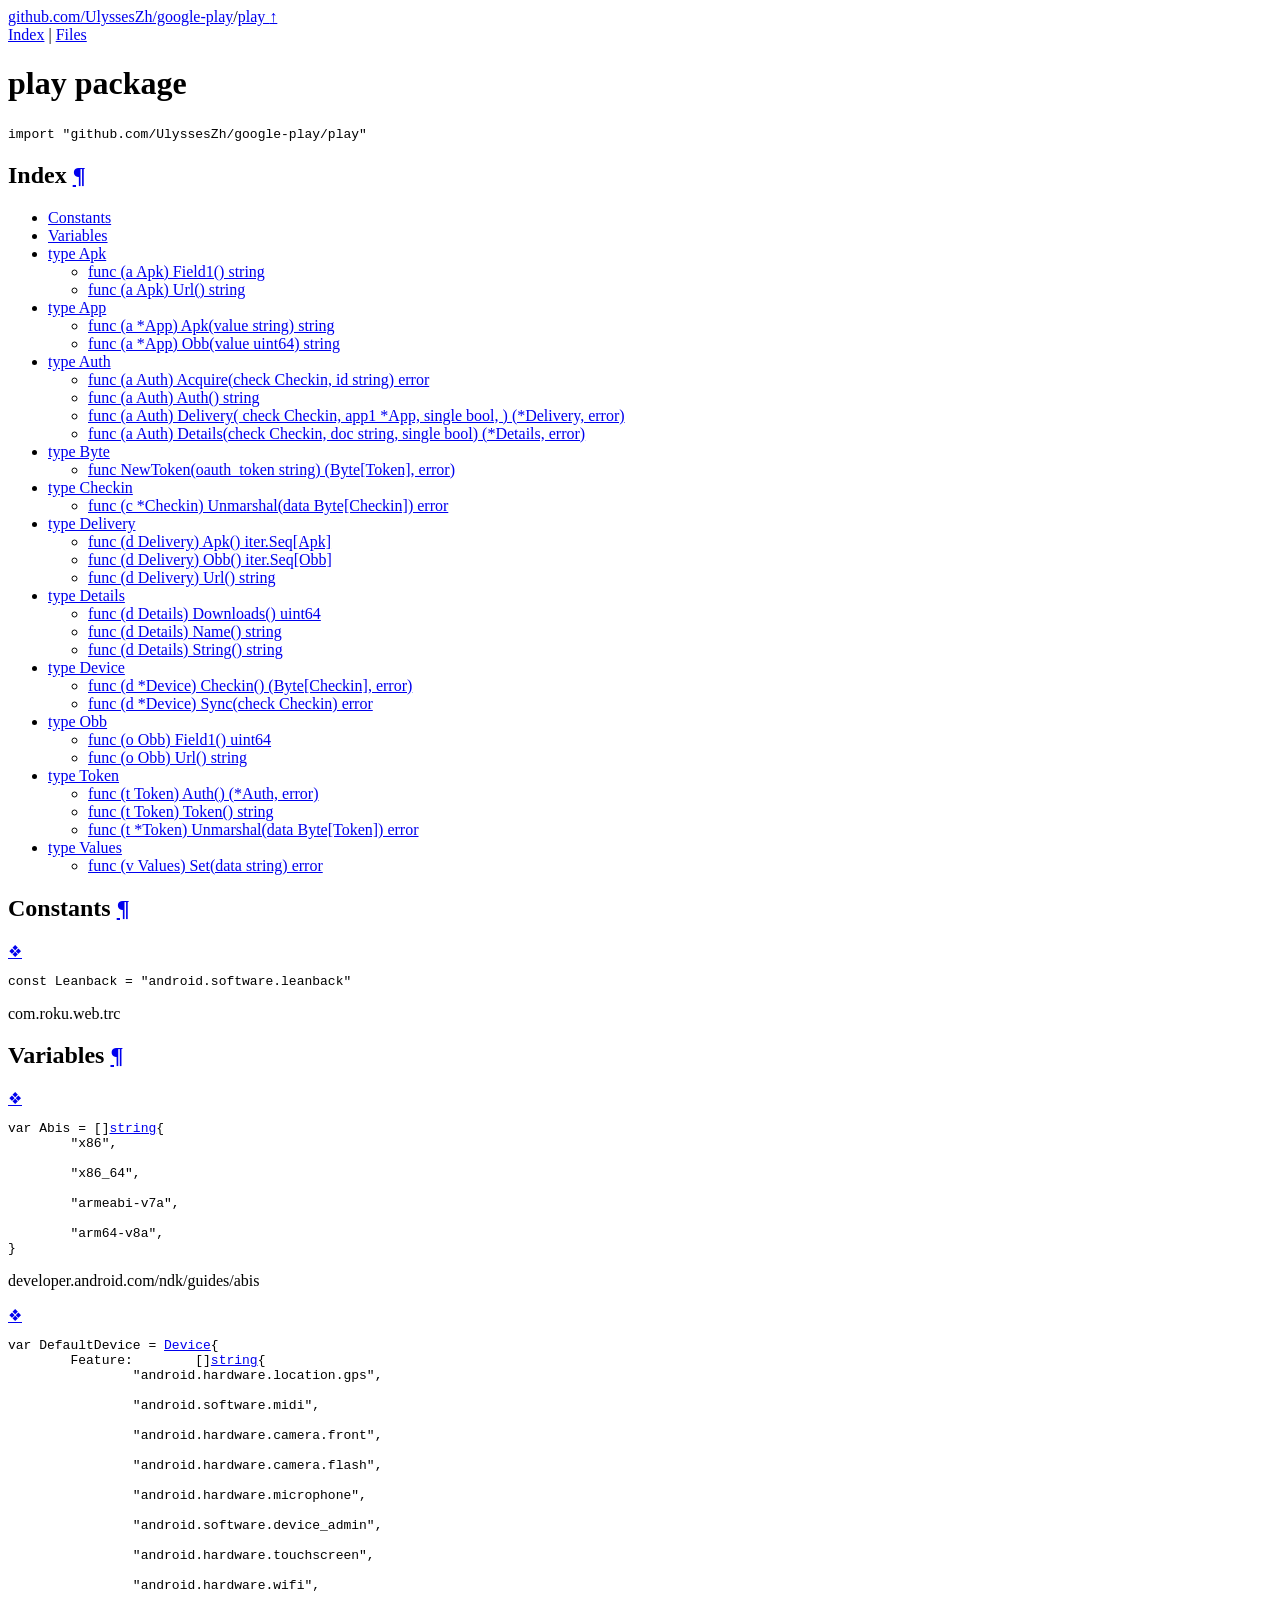
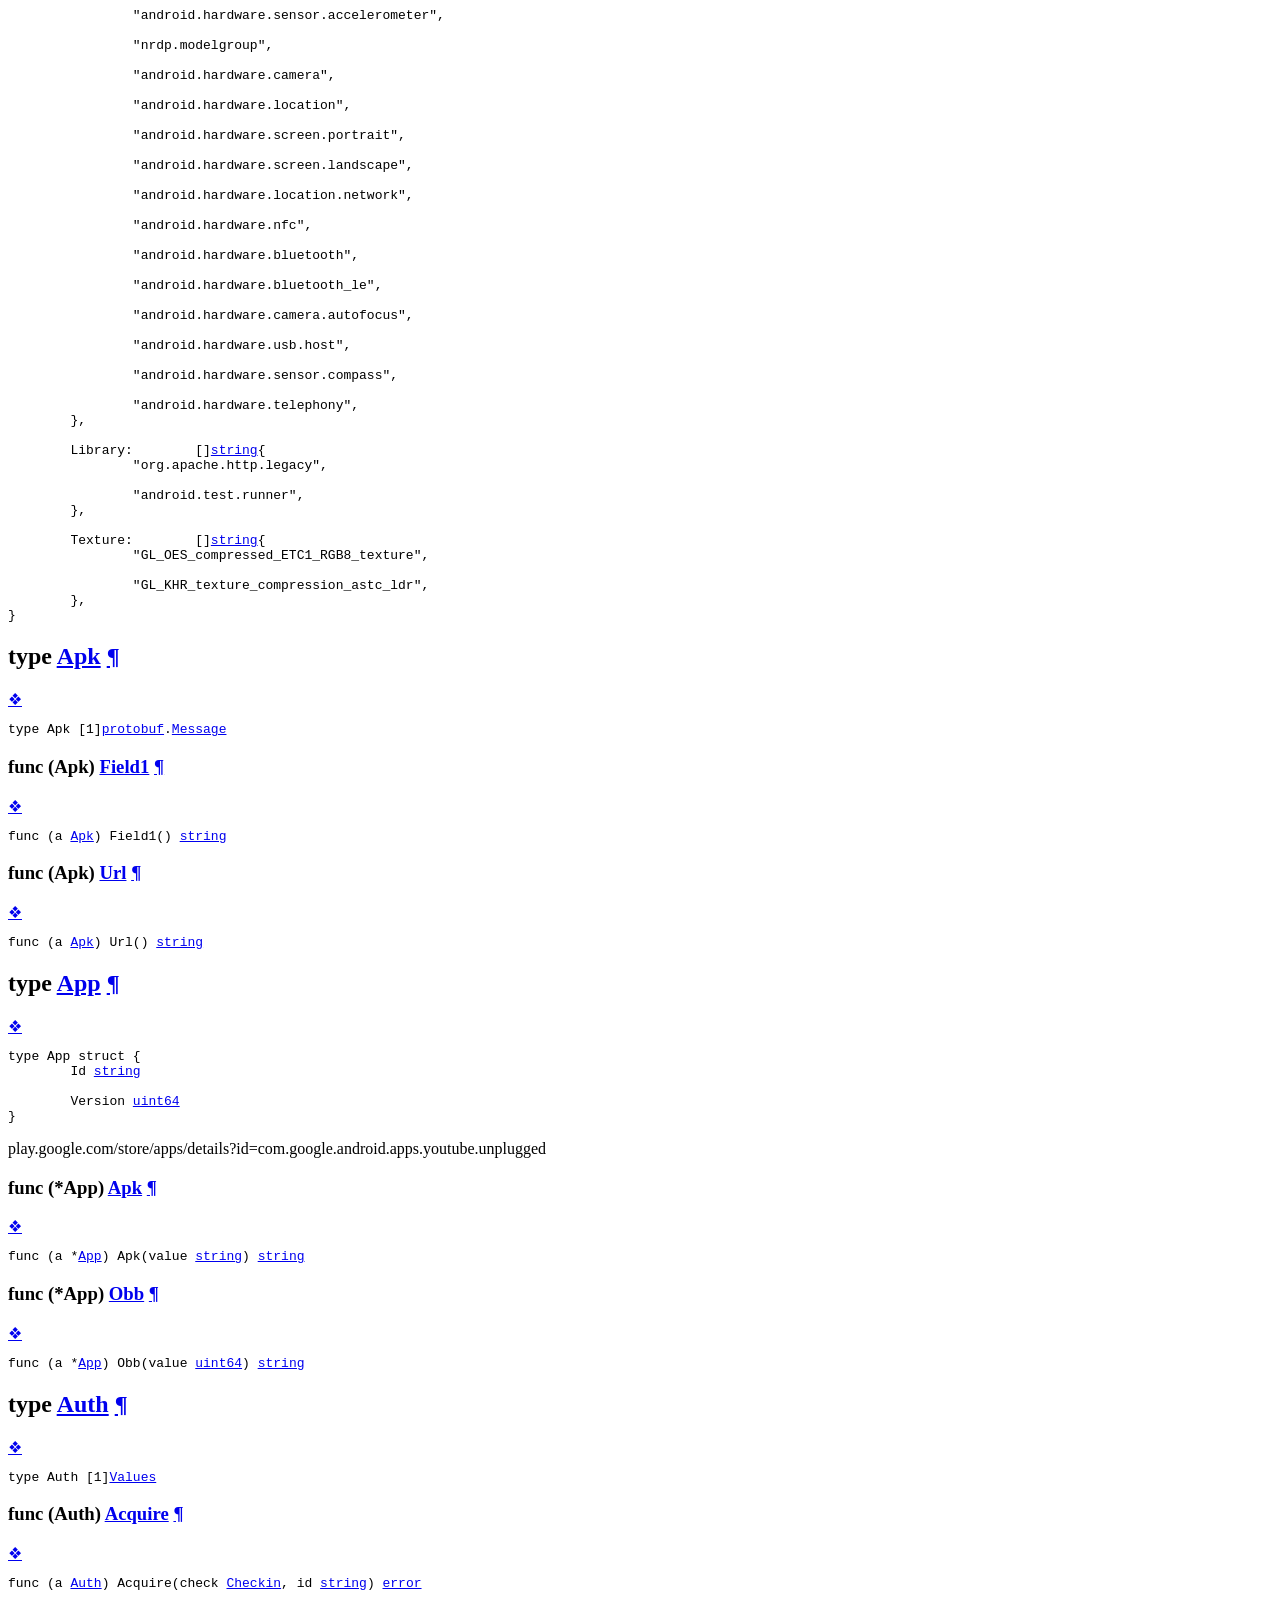
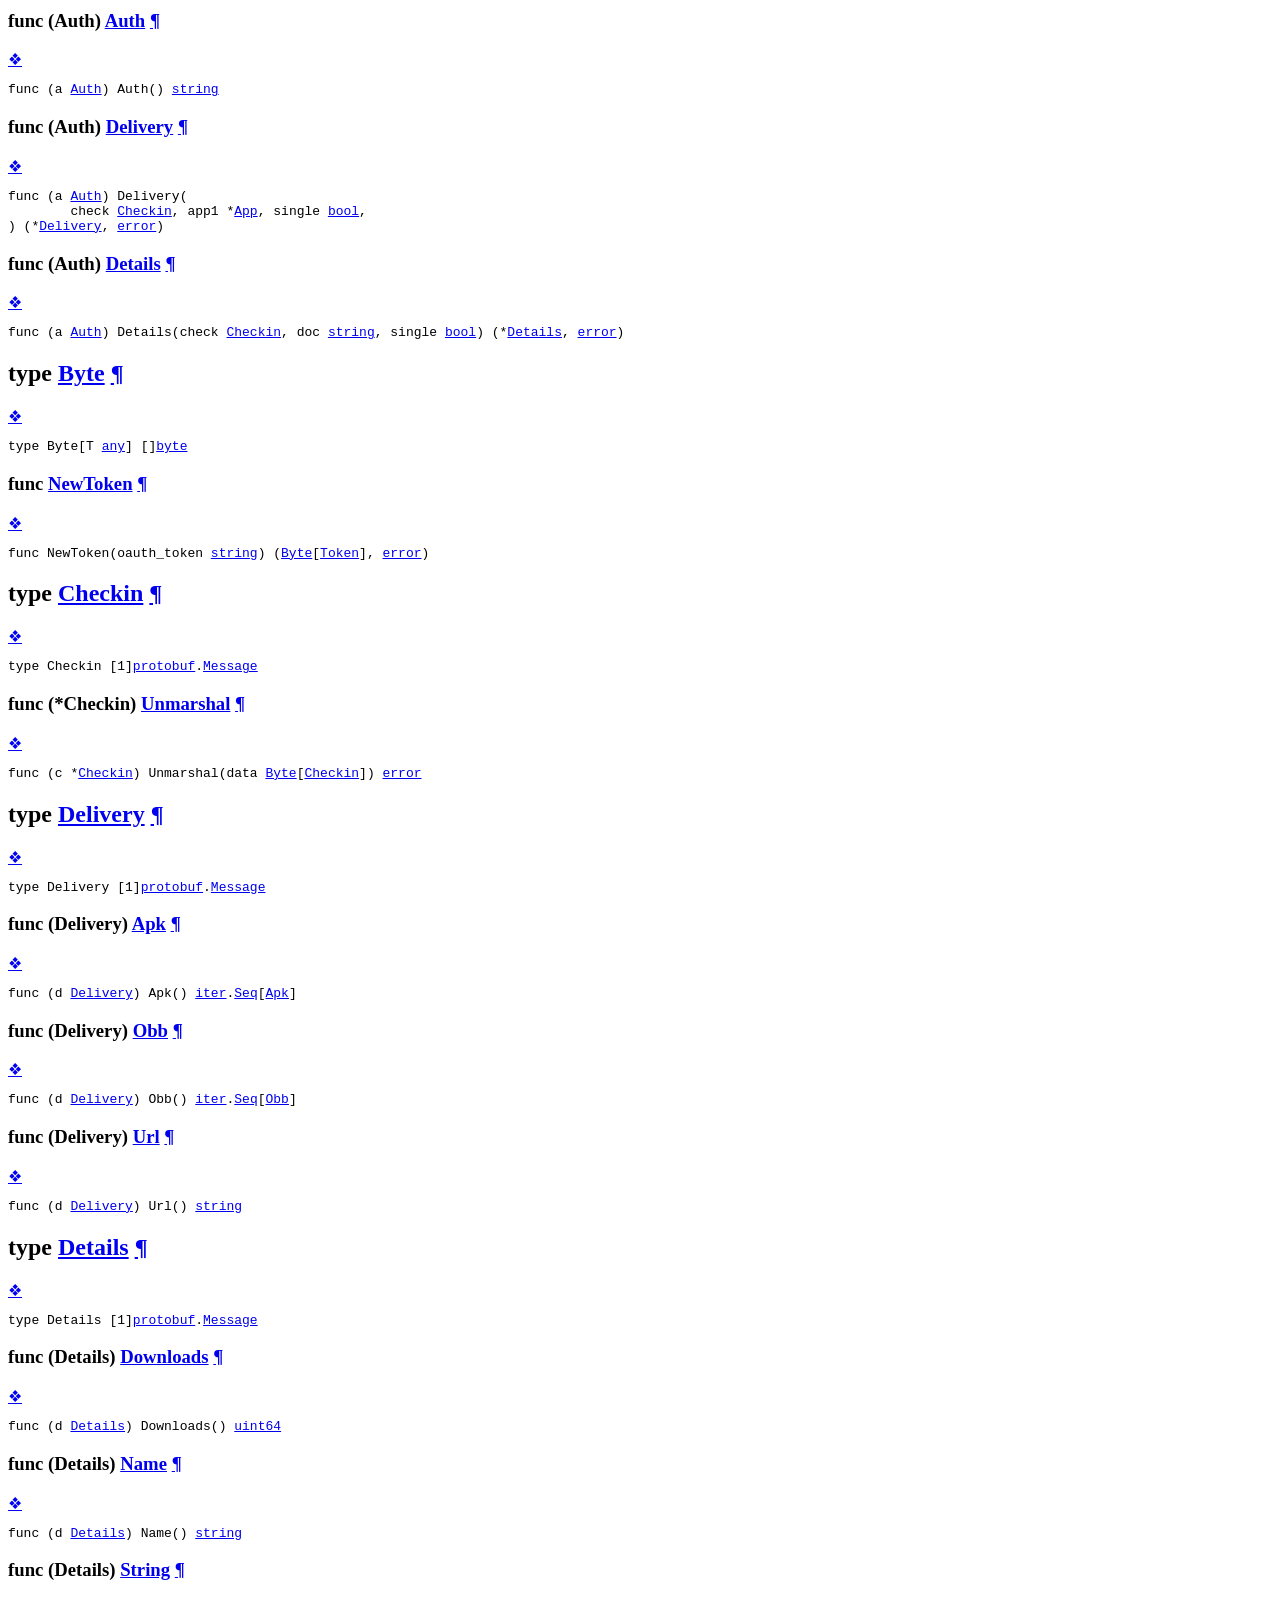
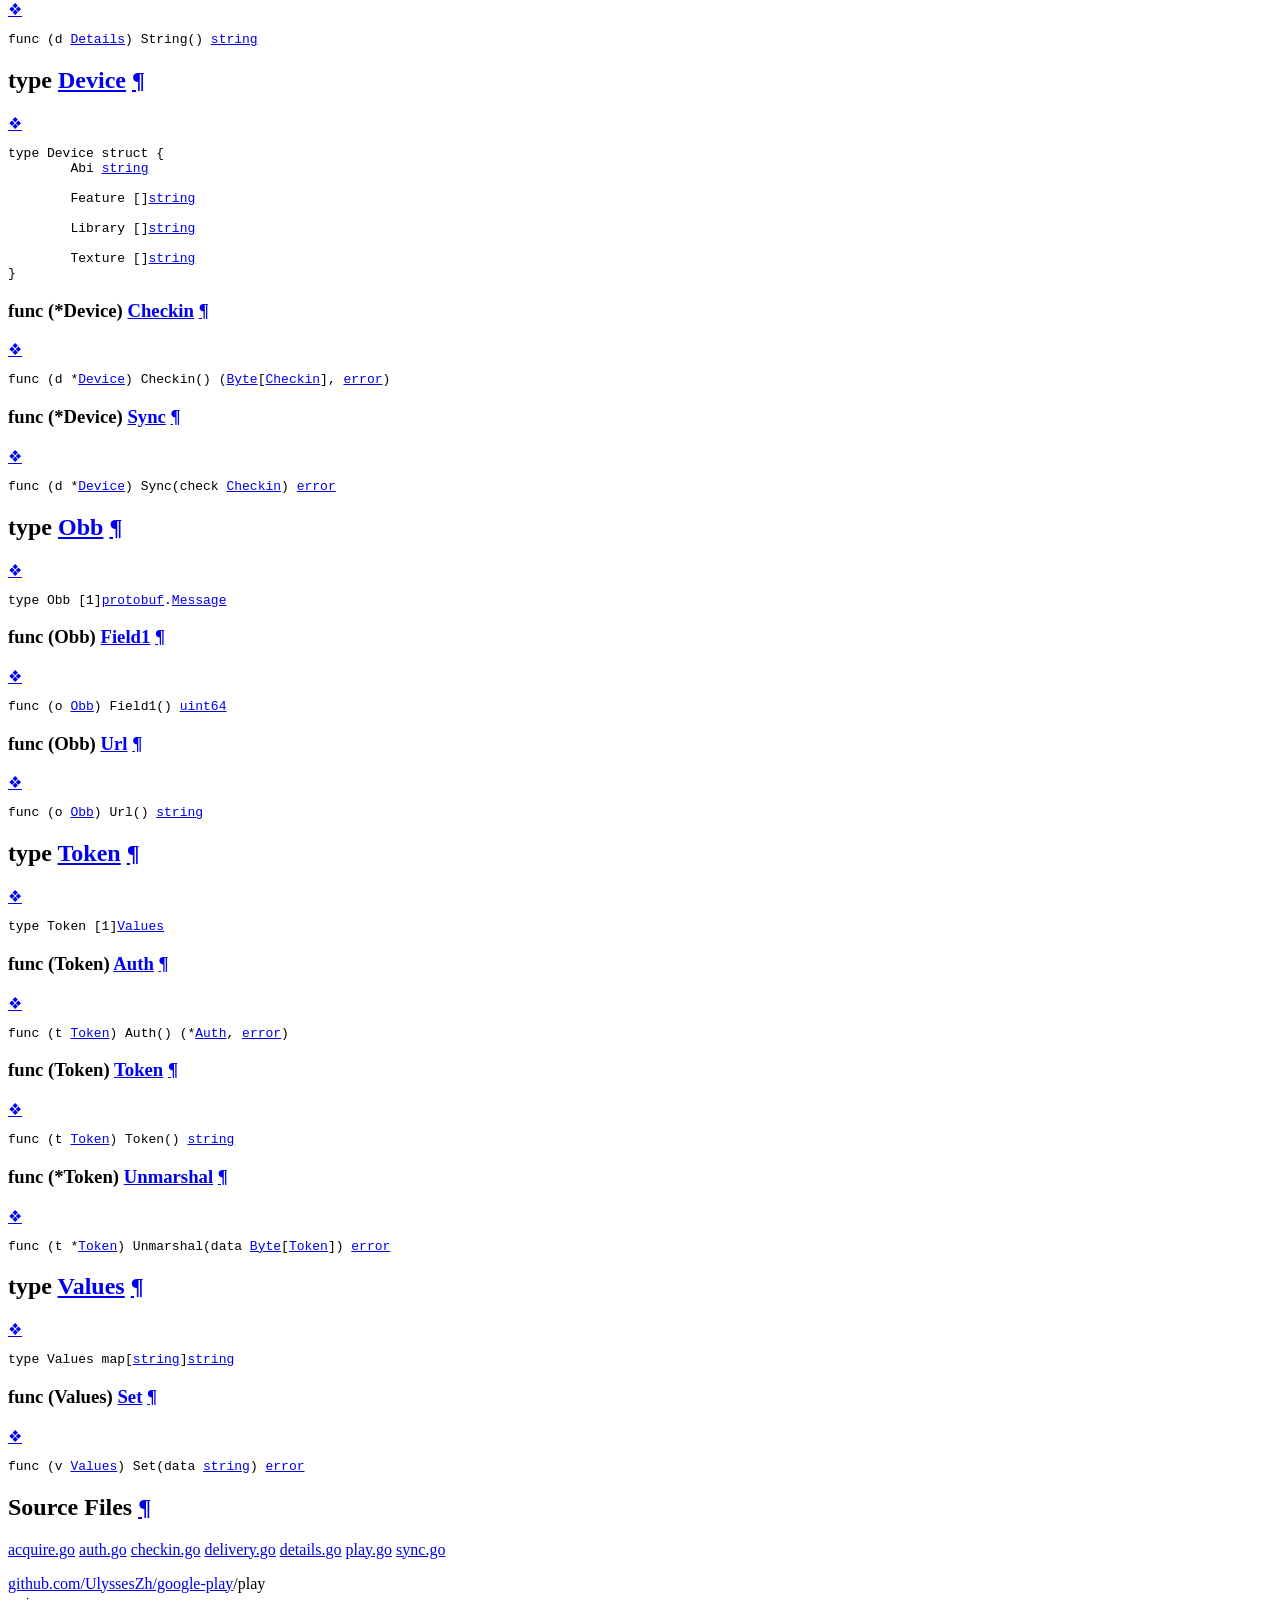
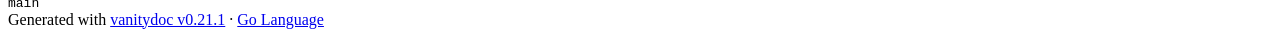
==== play/index.html @ 6c16fccf "Deploy to GitHub pages" ====
<!DOCTYPE html>
  <html lang="en">
    <head>
      <meta charset="utf-8" />
      <meta name="vcs" content="git"/>
<meta name="vcs:default-branch" content="main"/>
<meta name="vcs:clone" content="https://github.com/UlyssesZh/google-play.git"/>
<meta name="vcs:clone" content="git@github.com:UlyssesZh/google-play.git"/>
<meta name="forge:summary" content="https://github.com/UlyssesZh/google-play"/>
<meta name="forge:dir" content="https://github.com/UlyssesZh/google-play/blob/{ref}/{path}"/>
<meta name="forge:file" content="https://github.com/UlyssesZh/google-play/blob/{ref}/{path}"/>
<meta name="forge:rawfile" content="https://github.com/UlyssesZh/google-play/raw/{ref}/{path}"/>
<meta name="forge:line" content="https://github.com/UlyssesZh/google-play/blob/{ref}/{path}#L{line}"/>
<meta name="go-import" content="github.com/UlyssesZh/google-play git https://github.com/UlyssesZh/google-play.git"/>
<meta name="go-source" content="github.com/UlyssesZh/google-play https://github.com/UlyssesZh/google-play https://github.com/UlyssesZh/google-play/blob/{commit}/{file} https://github.com/UlyssesZh/google-play/blob/{commit}/{file}#L{line}"/>
<link href="/doc/google-play/vanitydoc.css" rel="stylesheet">

      <meta name="viewport" content="width=device-width, initial-scale=1.0" />
      
        <title>play package - github.com/UlyssesZh/google-play</title>
    </head>
    <body>
        <div class="module-nav sticky-header">
          <div>
            <a href="/doc/google-play/">github.com/UlyssesZh/google-play</a>/<a href="#top" title="Back to top"
              >play <span>↑</span></a
            >
          </div>
          <nav><a
                href="#pkg-index"
                >Index</a
              >
            <span>|</span>&nbsp;<a
                href="#pkg-files"
                >Files</a
              >
            </nav>
        </div>
      
  <h1 id="pkg-overview">play package</h1>

    <p><code>import "github.com/UlyssesZh/google-play/play"</code></p>
    
    
  


    <h2 id="pkg-index">Index <a href="#pkg-index" class="permalink">¶</a></h2>

      <ul>
        
          <li><a href="#pkg-constants">Constants</a></li>
        
        
          <li><a href="#pkg-variables">Variables</a></li>
        
        
        
          <li>
            <a href="#Apk">type Apk</a>
            
              <ul>
                
                
                  <li>
                    <a href="#Apk.Field1"
                      >func (a Apk) Field1() string</a
                    >
                  </li>
                
                  <li>
                    <a href="#Apk.Url"
                      >func (a Apk) Url() string</a
                    >
                  </li>
                
              </ul>
            
          </li>
        
          <li>
            <a href="#App">type App</a>
            
              <ul>
                
                
                  <li>
                    <a href="#App.Apk"
                      >func (a *App) Apk(value string) string</a
                    >
                  </li>
                
                  <li>
                    <a href="#App.Obb"
                      >func (a *App) Obb(value uint64) string</a
                    >
                  </li>
                
              </ul>
            
          </li>
        
          <li>
            <a href="#Auth">type Auth</a>
            
              <ul>
                
                
                  <li>
                    <a href="#Auth.Acquire"
                      >func (a Auth) Acquire(check Checkin, id string) error</a
                    >
                  </li>
                
                  <li>
                    <a href="#Auth.Auth"
                      >func (a Auth) Auth() string</a
                    >
                  </li>
                
                  <li>
                    <a href="#Auth.Delivery"
                      >func (a Auth) Delivery(
	check Checkin, app1 *App, single bool,
) (*Delivery, error)</a
                    >
                  </li>
                
                  <li>
                    <a href="#Auth.Details"
                      >func (a Auth) Details(check Checkin, doc string, single bool) (*Details, error)</a
                    >
                  </li>
                
              </ul>
            
          </li>
        
          <li>
            <a href="#Byte">type Byte</a>
            
              <ul>
                
                  <li><a href="#NewToken">func NewToken(oauth_token string) (Byte[Token], error)</a></li>
                
                
              </ul>
            
          </li>
        
          <li>
            <a href="#Checkin">type Checkin</a>
            
              <ul>
                
                
                  <li>
                    <a href="#Checkin.Unmarshal"
                      >func (c *Checkin) Unmarshal(data Byte[Checkin]) error</a
                    >
                  </li>
                
              </ul>
            
          </li>
        
          <li>
            <a href="#Delivery">type Delivery</a>
            
              <ul>
                
                
                  <li>
                    <a href="#Delivery.Apk"
                      >func (d Delivery) Apk() iter.Seq[Apk]</a
                    >
                  </li>
                
                  <li>
                    <a href="#Delivery.Obb"
                      >func (d Delivery) Obb() iter.Seq[Obb]</a
                    >
                  </li>
                
                  <li>
                    <a href="#Delivery.Url"
                      >func (d Delivery) Url() string</a
                    >
                  </li>
                
              </ul>
            
          </li>
        
          <li>
            <a href="#Details">type Details</a>
            
              <ul>
                
                
                  <li>
                    <a href="#Details.Downloads"
                      >func (d Details) Downloads() uint64</a
                    >
                  </li>
                
                  <li>
                    <a href="#Details.Name"
                      >func (d Details) Name() string</a
                    >
                  </li>
                
                  <li>
                    <a href="#Details.String"
                      >func (d Details) String() string</a
                    >
                  </li>
                
              </ul>
            
          </li>
        
          <li>
            <a href="#Device">type Device</a>
            
              <ul>
                
                
                  <li>
                    <a href="#Device.Checkin"
                      >func (d *Device) Checkin() (Byte[Checkin], error)</a
                    >
                  </li>
                
                  <li>
                    <a href="#Device.Sync"
                      >func (d *Device) Sync(check Checkin) error</a
                    >
                  </li>
                
              </ul>
            
          </li>
        
          <li>
            <a href="#Obb">type Obb</a>
            
              <ul>
                
                
                  <li>
                    <a href="#Obb.Field1"
                      >func (o Obb) Field1() uint64</a
                    >
                  </li>
                
                  <li>
                    <a href="#Obb.Url"
                      >func (o Obb) Url() string</a
                    >
                  </li>
                
              </ul>
            
          </li>
        
          <li>
            <a href="#Token">type Token</a>
            
              <ul>
                
                
                  <li>
                    <a href="#Token.Auth"
                      >func (t Token) Auth() (*Auth, error)</a
                    >
                  </li>
                
                  <li>
                    <a href="#Token.Token"
                      >func (t Token) Token() string</a
                    >
                  </li>
                
                  <li>
                    <a href="#Token.Unmarshal"
                      >func (t *Token) Unmarshal(data Byte[Token]) error</a
                    >
                  </li>
                
              </ul>
            
          </li>
        
          <li>
            <a href="#Values">type Values</a>
            
              <ul>
                
                
                  <li>
                    <a href="#Values.Set"
                      >func (v Values) Set(data string) error</a
                    >
                  </li>
                
              </ul>
            
          </li>
        
      </ul>
    

    
      <h2 id="pkg-constants">
        Constants <a href="#pkg-constants" class="permalink">¶</a>
      </h2>
      
        <div data-kind="constant" class="corner-forge-link">
          <a href="https://github.com/UlyssesZh/google-play/blob/main/play/play.go#L23" rel="noopener nofollow" title="View Source">❖</a>

          <pre>const <span id="Leanback">Leanback</span> = &#34;android.software.leanback&#34;
</pre>
        </div>
        <p>com.roku.web.trc

      
    

    
      <h2 id="pkg-variables">
        Variables <a href="#pkg-variables" class="permalink">¶</a>
      </h2>
      
        <div data-kind="variable" class="corner-forge-link">
          <a href="https://github.com/UlyssesZh/google-play/blob/main/play/play.go#L79" rel="noopener nofollow" title="View Source">❖</a>

          <pre>var <span id="Abis">Abis</span> = []<a href="https://pkg.go.dev/builtin#string">string</a>{
	&#34;x86&#34;,

	&#34;x86_64&#34;,

	&#34;armeabi-v7a&#34;,

	&#34;arm64-v8a&#34;,
}
</pre>
        </div>
        <p>developer.android.com/ndk/guides/abis

      
        <div data-kind="variable" class="corner-forge-link">
          <a href="https://github.com/UlyssesZh/google-play/blob/main/play/play.go#L137" rel="noopener nofollow" title="View Source">❖</a>

          <pre>var <span id="DefaultDevice">DefaultDevice</span> = <a href="#Device">Device</a>{
	Feature:	[]<a href="https://pkg.go.dev/builtin#string">string</a>{
		&#34;android.hardware.location.gps&#34;,

		&#34;android.software.midi&#34;,

		&#34;android.hardware.camera.front&#34;,

		&#34;android.hardware.camera.flash&#34;,

		&#34;android.hardware.microphone&#34;,

		&#34;android.software.device_admin&#34;,

		&#34;android.hardware.touchscreen&#34;,

		&#34;android.hardware.wifi&#34;,

		&#34;android.hardware.sensor.accelerometer&#34;,

		&#34;nrdp.modelgroup&#34;,

		&#34;android.hardware.camera&#34;,

		&#34;android.hardware.location&#34;,

		&#34;android.hardware.screen.portrait&#34;,

		&#34;android.hardware.screen.landscape&#34;,

		&#34;android.hardware.location.network&#34;,

		&#34;android.hardware.nfc&#34;,

		&#34;android.hardware.bluetooth&#34;,

		&#34;android.hardware.bluetooth_le&#34;,

		&#34;android.hardware.camera.autofocus&#34;,

		&#34;android.hardware.usb.host&#34;,

		&#34;android.hardware.sensor.compass&#34;,

		&#34;android.hardware.telephony&#34;,
	},

	Library:	[]<a href="https://pkg.go.dev/builtin#string">string</a>{
		&#34;org.apache.http.legacy&#34;,

		&#34;android.test.runner&#34;,
	},

	Texture:	[]<a href="https://pkg.go.dev/builtin#string">string</a>{
		&#34;GL_OES_compressed_ETC1_RGB8_texture&#34;,

		&#34;GL_KHR_texture_compression_astc_ldr&#34;,
	},
}
</pre>
        </div>
        
      
    

    

    
      <h2 id="Apk" data-kind="type">
        type
        <a href="https://github.com/UlyssesZh/google-play/blob/main/play/delivery.go#L15" rel="noopener nofollow" title="View Source">Apk</a>

        <a href="#Apk" class="permalink">¶</a>
      </h2>
      <div class="corner-forge-link">
        <a href="https://github.com/UlyssesZh/google-play/blob/main/play/delivery.go#L15" rel="noopener nofollow" title="View Source">❖</a>

        <pre>type Apk [1]<a href="https://pkg.go.dev/41.neocities.org/protobuf">protobuf</a>.<a href="https://pkg.go.dev/41.neocities.org/protobuf#Message">Message</a></pre>
      </div>
      
      
      
      
  

      
      
        <h3 id="Apk.Field1" data-kind="method">
          func (Apk)
          <a href="https://github.com/UlyssesZh/google-play/blob/main/play/delivery.go#L93" rel="noopener nofollow" title="View Source">Field1</a>

          <a href="#Apk.Field1" class="permalink">¶</a>
        </h3>
        <div class="corner-forge-link">
          <a href="https://github.com/UlyssesZh/google-play/blob/main/play/delivery.go#L93" rel="noopener nofollow" title="View Source">❖</a>

          <pre>func (a <a href="#Apk">Apk</a>) Field1() <a href="https://pkg.go.dev/builtin#string">string</a></pre>
        </div>
        
        
  

      
        <h3 id="Apk.Url" data-kind="method">
          func (Apk)
          <a href="https://github.com/UlyssesZh/google-play/blob/main/play/delivery.go#L100" rel="noopener nofollow" title="View Source">Url</a>

          <a href="#Apk.Url" class="permalink">¶</a>
        </h3>
        <div class="corner-forge-link">
          <a href="https://github.com/UlyssesZh/google-play/blob/main/play/delivery.go#L100" rel="noopener nofollow" title="View Source">❖</a>

          <pre>func (a <a href="#Apk">Apk</a>) Url() <a href="https://pkg.go.dev/builtin#string">string</a></pre>
        </div>
        
        
  

      
    
      <h2 id="App" data-kind="type">
        type
        <a href="https://github.com/UlyssesZh/google-play/blob/main/play/play.go#L125" rel="noopener nofollow" title="View Source">App</a>

        <a href="#App" class="permalink">¶</a>
      </h2>
      <div class="corner-forge-link">
        <a href="https://github.com/UlyssesZh/google-play/blob/main/play/play.go#L125" rel="noopener nofollow" title="View Source">❖</a>

        <pre>type App struct {
	Id <a href="https://pkg.go.dev/builtin#string">string</a>

	Version <a href="https://pkg.go.dev/builtin#uint64">uint64</a>
}</pre>
      </div>
      <p>play.google.com/store/apps/details?id=com.google.android.apps.youtube.unplugged

      
      
      
  

      
      
        <h3 id="App.Apk" data-kind="method">
          func (*App)
          <a href="https://github.com/UlyssesZh/google-play/blob/main/play/play.go#L112" rel="noopener nofollow" title="View Source">Apk</a>

          <a href="#App.Apk" class="permalink">¶</a>
        </h3>
        <div class="corner-forge-link">
          <a href="https://github.com/UlyssesZh/google-play/blob/main/play/play.go#L112" rel="noopener nofollow" title="View Source">❖</a>

          <pre>func (a *<a href="#App">App</a>) Apk(value <a href="https://pkg.go.dev/builtin#string">string</a>) <a href="https://pkg.go.dev/builtin#string">string</a></pre>
        </div>
        
        
  

      
        <h3 id="App.Obb" data-kind="method">
          func (*App)
          <a href="https://github.com/UlyssesZh/google-play/blob/main/play/play.go#L64" rel="noopener nofollow" title="View Source">Obb</a>

          <a href="#App.Obb" class="permalink">¶</a>
        </h3>
        <div class="corner-forge-link">
          <a href="https://github.com/UlyssesZh/google-play/blob/main/play/play.go#L64" rel="noopener nofollow" title="View Source">❖</a>

          <pre>func (a *<a href="#App">App</a>) Obb(value <a href="https://pkg.go.dev/builtin#uint64">uint64</a>) <a href="https://pkg.go.dev/builtin#string">string</a></pre>
        </div>
        
        
  

      
    
      <h2 id="Auth" data-kind="type">
        type
        <a href="https://github.com/UlyssesZh/google-play/blob/main/play/auth.go#L56" rel="noopener nofollow" title="View Source">Auth</a>

        <a href="#Auth" class="permalink">¶</a>
      </h2>
      <div class="corner-forge-link">
        <a href="https://github.com/UlyssesZh/google-play/blob/main/play/auth.go#L56" rel="noopener nofollow" title="View Source">❖</a>

        <pre>type Auth [1]<a href="#Values">Values</a></pre>
      </div>
      
      
      
      
  

      
      
        <h3 id="Auth.Acquire" data-kind="method">
          func (Auth)
          <a href="https://github.com/UlyssesZh/google-play/blob/main/play/acquire.go#L12" rel="noopener nofollow" title="View Source">Acquire</a>

          <a href="#Auth.Acquire" class="permalink">¶</a>
        </h3>
        <div class="corner-forge-link">
          <a href="https://github.com/UlyssesZh/google-play/blob/main/play/acquire.go#L12" rel="noopener nofollow" title="View Source">❖</a>

          <pre>func (a <a href="#Auth">Auth</a>) Acquire(check <a href="#Checkin">Checkin</a>, id <a href="https://pkg.go.dev/builtin#string">string</a>) <a href="https://pkg.go.dev/builtin#error">error</a></pre>
        </div>
        
        
  

      
        <h3 id="Auth.Auth" data-kind="method">
          func (Auth)
          <a href="https://github.com/UlyssesZh/google-play/blob/main/play/auth.go#L62" rel="noopener nofollow" title="View Source">Auth</a>

          <a href="#Auth.Auth" class="permalink">¶</a>
        </h3>
        <div class="corner-forge-link">
          <a href="https://github.com/UlyssesZh/google-play/blob/main/play/auth.go#L62" rel="noopener nofollow" title="View Source">❖</a>

          <pre>func (a <a href="#Auth">Auth</a>) Auth() <a href="https://pkg.go.dev/builtin#string">string</a></pre>
        </div>
        
        
  

      
        <h3 id="Auth.Delivery" data-kind="method">
          func (Auth)
          <a href="https://github.com/UlyssesZh/google-play/blob/main/play/delivery.go#L19" rel="noopener nofollow" title="View Source">Delivery</a>

          <a href="#Auth.Delivery" class="permalink">¶</a>
        </h3>
        <div class="corner-forge-link">
          <a href="https://github.com/UlyssesZh/google-play/blob/main/play/delivery.go#L19" rel="noopener nofollow" title="View Source">❖</a>

          <pre>func (a <a href="#Auth">Auth</a>) Delivery(
	check <a href="#Checkin">Checkin</a>, app1 *<a href="#App">App</a>, single <a href="https://pkg.go.dev/builtin#bool">bool</a>,
) (*<a href="#Delivery">Delivery</a>, <a href="https://pkg.go.dev/builtin#error">error</a>)</pre>
        </div>
        
        
  

      
        <h3 id="Auth.Details" data-kind="method">
          func (Auth)
          <a href="https://github.com/UlyssesZh/google-play/blob/main/play/details.go#L56" rel="noopener nofollow" title="View Source">Details</a>

          <a href="#Auth.Details" class="permalink">¶</a>
        </h3>
        <div class="corner-forge-link">
          <a href="https://github.com/UlyssesZh/google-play/blob/main/play/details.go#L56" rel="noopener nofollow" title="View Source">❖</a>

          <pre>func (a <a href="#Auth">Auth</a>) Details(check <a href="#Checkin">Checkin</a>, doc <a href="https://pkg.go.dev/builtin#string">string</a>, single <a href="https://pkg.go.dev/builtin#bool">bool</a>) (*<a href="#Details">Details</a>, <a href="https://pkg.go.dev/builtin#error">error</a>)</pre>
        </div>
        
        
  

      
    
      <h2 id="Byte" data-kind="type">
        type
        <a href="https://github.com/UlyssesZh/google-play/blob/main/play/auth.go#L11" rel="noopener nofollow" title="View Source">Byte</a>

        <a href="#Byte" class="permalink">¶</a>
      </h2>
      <div class="corner-forge-link">
        <a href="https://github.com/UlyssesZh/google-play/blob/main/play/auth.go#L11" rel="noopener nofollow" title="View Source">❖</a>

        <pre>type Byte[T <a href="https://pkg.go.dev/builtin#any">any</a>] []<a href="https://pkg.go.dev/builtin#byte">byte</a></pre>
      </div>
      
      
      
      
  

      
        <h3 id="NewToken" data-kind="function">
          func
          <a href="https://github.com/UlyssesZh/google-play/blob/main/play/auth.go#L13" rel="noopener nofollow" title="View Source">NewToken</a>

          <a href="#NewToken" class="permalink">¶</a>
        </h3>
        <div class="corner-forge-link">
          <a href="https://github.com/UlyssesZh/google-play/blob/main/play/auth.go#L13" rel="noopener nofollow" title="View Source">❖</a>

          <pre>func NewToken(oauth_token <a href="https://pkg.go.dev/builtin#string">string</a>) (<a href="#Byte">Byte</a>[<a href="#Token">Token</a>], <a href="https://pkg.go.dev/builtin#error">error</a>)</pre>
        </div>
        
        
  

      
      
    
      <h2 id="Checkin" data-kind="type">
        type
        <a href="https://github.com/UlyssesZh/google-play/blob/main/play/checkin.go#L11" rel="noopener nofollow" title="View Source">Checkin</a>

        <a href="#Checkin" class="permalink">¶</a>
      </h2>
      <div class="corner-forge-link">
        <a href="https://github.com/UlyssesZh/google-play/blob/main/play/checkin.go#L11" rel="noopener nofollow" title="View Source">❖</a>

        <pre>type Checkin [1]<a href="https://pkg.go.dev/41.neocities.org/protobuf">protobuf</a>.<a href="https://pkg.go.dev/41.neocities.org/protobuf#Message">Message</a></pre>
      </div>
      
      
      
      
  

      
      
        <h3 id="Checkin.Unmarshal" data-kind="method">
          func (*Checkin)
          <a href="https://github.com/UlyssesZh/google-play/blob/main/play/checkin.go#L13" rel="noopener nofollow" title="View Source">Unmarshal</a>

          <a href="#Checkin.Unmarshal" class="permalink">¶</a>
        </h3>
        <div class="corner-forge-link">
          <a href="https://github.com/UlyssesZh/google-play/blob/main/play/checkin.go#L13" rel="noopener nofollow" title="View Source">❖</a>

          <pre>func (c *<a href="#Checkin">Checkin</a>) Unmarshal(data <a href="#Byte">Byte</a>[<a href="#Checkin">Checkin</a>]) <a href="https://pkg.go.dev/builtin#error">error</a></pre>
        </div>
        
        
  

      
    
      <h2 id="Delivery" data-kind="type">
        type
        <a href="https://github.com/UlyssesZh/google-play/blob/main/play/delivery.go#L13" rel="noopener nofollow" title="View Source">Delivery</a>

        <a href="#Delivery" class="permalink">¶</a>
      </h2>
      <div class="corner-forge-link">
        <a href="https://github.com/UlyssesZh/google-play/blob/main/play/delivery.go#L13" rel="noopener nofollow" title="View Source">❖</a>

        <pre>type Delivery [1]<a href="https://pkg.go.dev/41.neocities.org/protobuf">protobuf</a>.<a href="https://pkg.go.dev/41.neocities.org/protobuf#Message">Message</a></pre>
      </div>
      
      
      
      
  

      
      
        <h3 id="Delivery.Apk" data-kind="method">
          func (Delivery)
          <a href="https://github.com/UlyssesZh/google-play/blob/main/play/delivery.go#L83" rel="noopener nofollow" title="View Source">Apk</a>

          <a href="#Delivery.Apk" class="permalink">¶</a>
        </h3>
        <div class="corner-forge-link">
          <a href="https://github.com/UlyssesZh/google-play/blob/main/play/delivery.go#L83" rel="noopener nofollow" title="View Source">❖</a>

          <pre>func (d <a href="#Delivery">Delivery</a>) Apk() <a href="https://pkg.go.dev/iter">iter</a>.<a href="https://pkg.go.dev/iter#Seq">Seq</a>[<a href="#Apk">Apk</a>]</pre>
        </div>
        
        
  

      
        <h3 id="Delivery.Obb" data-kind="method">
          func (Delivery)
          <a href="https://github.com/UlyssesZh/google-play/blob/main/play/delivery.go#L73" rel="noopener nofollow" title="View Source">Obb</a>

          <a href="#Delivery.Obb" class="permalink">¶</a>
        </h3>
        <div class="corner-forge-link">
          <a href="https://github.com/UlyssesZh/google-play/blob/main/play/delivery.go#L73" rel="noopener nofollow" title="View Source">❖</a>

          <pre>func (d <a href="#Delivery">Delivery</a>) Obb() <a href="https://pkg.go.dev/iter">iter</a>.<a href="https://pkg.go.dev/iter#Seq">Seq</a>[<a href="#Obb">Obb</a>]</pre>
        </div>
        
        
  

      
        <h3 id="Delivery.Url" data-kind="method">
          func (Delivery)
          <a href="https://github.com/UlyssesZh/google-play/blob/main/play/delivery.go#L66" rel="noopener nofollow" title="View Source">Url</a>

          <a href="#Delivery.Url" class="permalink">¶</a>
        </h3>
        <div class="corner-forge-link">
          <a href="https://github.com/UlyssesZh/google-play/blob/main/play/delivery.go#L66" rel="noopener nofollow" title="View Source">❖</a>

          <pre>func (d <a href="#Delivery">Delivery</a>) Url() <a href="https://pkg.go.dev/builtin#string">string</a></pre>
        </div>
        
        
  

      
    
      <h2 id="Details" data-kind="type">
        type
        <a href="https://github.com/UlyssesZh/google-play/blob/main/play/details.go#L92" rel="noopener nofollow" title="View Source">Details</a>

        <a href="#Details" class="permalink">¶</a>
      </h2>
      <div class="corner-forge-link">
        <a href="https://github.com/UlyssesZh/google-play/blob/main/play/details.go#L92" rel="noopener nofollow" title="View Source">❖</a>

        <pre>type Details [1]<a href="https://pkg.go.dev/41.neocities.org/protobuf">protobuf</a>.<a href="https://pkg.go.dev/41.neocities.org/protobuf#Message">Message</a></pre>
      </div>
      
      
      
      
  

      
      
        <h3 id="Details.Downloads" data-kind="method">
          func (Details)
          <a href="https://github.com/UlyssesZh/google-play/blob/main/play/details.go#L129" rel="noopener nofollow" title="View Source">Downloads</a>

          <a href="#Details.Downloads" class="permalink">¶</a>
        </h3>
        <div class="corner-forge-link">
          <a href="https://github.com/UlyssesZh/google-play/blob/main/play/details.go#L129" rel="noopener nofollow" title="View Source">❖</a>

          <pre>func (d <a href="#Details">Details</a>) Downloads() <a href="https://pkg.go.dev/builtin#uint64">uint64</a></pre>
        </div>
        
        
  

      
        <h3 id="Details.Name" data-kind="method">
          func (Details)
          <a href="https://github.com/UlyssesZh/google-play/blob/main/play/details.go#L94" rel="noopener nofollow" title="View Source">Name</a>

          <a href="#Details.Name" class="permalink">¶</a>
        </h3>
        <div class="corner-forge-link">
          <a href="https://github.com/UlyssesZh/google-play/blob/main/play/details.go#L94" rel="noopener nofollow" title="View Source">❖</a>

          <pre>func (d <a href="#Details">Details</a>) Name() <a href="https://pkg.go.dev/builtin#string">string</a></pre>
        </div>
        
        
  

      
        <h3 id="Details.String" data-kind="method">
          func (Details)
          <a href="https://github.com/UlyssesZh/google-play/blob/main/play/details.go#L30" rel="noopener nofollow" title="View Source">String</a>

          <a href="#Details.String" class="permalink">¶</a>
        </h3>
        <div class="corner-forge-link">
          <a href="https://github.com/UlyssesZh/google-play/blob/main/play/details.go#L30" rel="noopener nofollow" title="View Source">❖</a>

          <pre>func (d <a href="#Details">Details</a>) String() <a href="https://pkg.go.dev/builtin#string">string</a></pre>
        </div>
        
        
  

      
    
      <h2 id="Device" data-kind="type">
        type
        <a href="https://github.com/UlyssesZh/google-play/blob/main/play/play.go#L130" rel="noopener nofollow" title="View Source">Device</a>

        <a href="#Device" class="permalink">¶</a>
      </h2>
      <div class="corner-forge-link">
        <a href="https://github.com/UlyssesZh/google-play/blob/main/play/play.go#L130" rel="noopener nofollow" title="View Source">❖</a>

        <pre>type Device struct {
	Abi <a href="https://pkg.go.dev/builtin#string">string</a>

	Feature []<a href="https://pkg.go.dev/builtin#string">string</a>

	Library []<a href="https://pkg.go.dev/builtin#string">string</a>

	Texture []<a href="https://pkg.go.dev/builtin#string">string</a>
}</pre>
      </div>
      
      
      
      
  

      
      
        <h3 id="Device.Checkin" data-kind="method">
          func (*Device)
          <a href="https://github.com/UlyssesZh/google-play/blob/main/play/checkin.go#L17" rel="noopener nofollow" title="View Source">Checkin</a>

          <a href="#Device.Checkin" class="permalink">¶</a>
        </h3>
        <div class="corner-forge-link">
          <a href="https://github.com/UlyssesZh/google-play/blob/main/play/checkin.go#L17" rel="noopener nofollow" title="View Source">❖</a>

          <pre>func (d *<a href="#Device">Device</a>) Checkin() (<a href="#Byte">Byte</a>[<a href="#Checkin">Checkin</a>], <a href="https://pkg.go.dev/builtin#error">error</a>)</pre>
        </div>
        
        
  

      
        <h3 id="Device.Sync" data-kind="method">
          func (*Device)
          <a href="https://github.com/UlyssesZh/google-play/blob/main/play/sync.go#L11" rel="noopener nofollow" title="View Source">Sync</a>

          <a href="#Device.Sync" class="permalink">¶</a>
        </h3>
        <div class="corner-forge-link">
          <a href="https://github.com/UlyssesZh/google-play/blob/main/play/sync.go#L11" rel="noopener nofollow" title="View Source">❖</a>

          <pre>func (d *<a href="#Device">Device</a>) Sync(check <a href="#Checkin">Checkin</a>) <a href="https://pkg.go.dev/builtin#error">error</a></pre>
        </div>
        
        
  

      
    
      <h2 id="Obb" data-kind="type">
        type
        <a href="https://github.com/UlyssesZh/google-play/blob/main/play/delivery.go#L17" rel="noopener nofollow" title="View Source">Obb</a>

        <a href="#Obb" class="permalink">¶</a>
      </h2>
      <div class="corner-forge-link">
        <a href="https://github.com/UlyssesZh/google-play/blob/main/play/delivery.go#L17" rel="noopener nofollow" title="View Source">❖</a>

        <pre>type Obb [1]<a href="https://pkg.go.dev/41.neocities.org/protobuf">protobuf</a>.<a href="https://pkg.go.dev/41.neocities.org/protobuf#Message">Message</a></pre>
      </div>
      
      
      
      
  

      
      
        <h3 id="Obb.Field1" data-kind="method">
          func (Obb)
          <a href="https://github.com/UlyssesZh/google-play/blob/main/play/delivery.go#L107" rel="noopener nofollow" title="View Source">Field1</a>

          <a href="#Obb.Field1" class="permalink">¶</a>
        </h3>
        <div class="corner-forge-link">
          <a href="https://github.com/UlyssesZh/google-play/blob/main/play/delivery.go#L107" rel="noopener nofollow" title="View Source">❖</a>

          <pre>func (o <a href="#Obb">Obb</a>) Field1() <a href="https://pkg.go.dev/builtin#uint64">uint64</a></pre>
        </div>
        
        
  

      
        <h3 id="Obb.Url" data-kind="method">
          func (Obb)
          <a href="https://github.com/UlyssesZh/google-play/blob/main/play/delivery.go#L114" rel="noopener nofollow" title="View Source">Url</a>

          <a href="#Obb.Url" class="permalink">¶</a>
        </h3>
        <div class="corner-forge-link">
          <a href="https://github.com/UlyssesZh/google-play/blob/main/play/delivery.go#L114" rel="noopener nofollow" title="View Source">❖</a>

          <pre>func (o <a href="#Obb">Obb</a>) Url() <a href="https://pkg.go.dev/builtin#string">string</a></pre>
        </div>
        
        
  

      
    
      <h2 id="Token" data-kind="type">
        type
        <a href="https://github.com/UlyssesZh/google-play/blob/main/play/auth.go#L39" rel="noopener nofollow" title="View Source">Token</a>

        <a href="#Token" class="permalink">¶</a>
      </h2>
      <div class="corner-forge-link">
        <a href="https://github.com/UlyssesZh/google-play/blob/main/play/auth.go#L39" rel="noopener nofollow" title="View Source">❖</a>

        <pre>type Token [1]<a href="#Values">Values</a></pre>
      </div>
      
      
      
      
  

      
      
        <h3 id="Token.Auth" data-kind="method">
          func (Token)
          <a href="https://github.com/UlyssesZh/google-play/blob/main/play/auth.go#L66" rel="noopener nofollow" title="View Source">Auth</a>

          <a href="#Token.Auth" class="permalink">¶</a>
        </h3>
        <div class="corner-forge-link">
          <a href="https://github.com/UlyssesZh/google-play/blob/main/play/auth.go#L66" rel="noopener nofollow" title="View Source">❖</a>

          <pre>func (t <a href="#Token">Token</a>) Auth() (*<a href="#Auth">Auth</a>, <a href="https://pkg.go.dev/builtin#error">error</a>)</pre>
        </div>
        
        
  

      
        <h3 id="Token.Token" data-kind="method">
          func (Token)
          <a href="https://github.com/UlyssesZh/google-play/blob/main/play/auth.go#L58" rel="noopener nofollow" title="View Source">Token</a>

          <a href="#Token.Token" class="permalink">¶</a>
        </h3>
        <div class="corner-forge-link">
          <a href="https://github.com/UlyssesZh/google-play/blob/main/play/auth.go#L58" rel="noopener nofollow" title="View Source">❖</a>

          <pre>func (t <a href="#Token">Token</a>) Token() <a href="https://pkg.go.dev/builtin#string">string</a></pre>
        </div>
        
        
  

      
        <h3 id="Token.Unmarshal" data-kind="method">
          func (*Token)
          <a href="https://github.com/UlyssesZh/google-play/blob/main/play/auth.go#L33" rel="noopener nofollow" title="View Source">Unmarshal</a>

          <a href="#Token.Unmarshal" class="permalink">¶</a>
        </h3>
        <div class="corner-forge-link">
          <a href="https://github.com/UlyssesZh/google-play/blob/main/play/auth.go#L33" rel="noopener nofollow" title="View Source">❖</a>

          <pre>func (t *<a href="#Token">Token</a>) Unmarshal(data <a href="#Byte">Byte</a>[<a href="#Token">Token</a>]) <a href="https://pkg.go.dev/builtin#error">error</a></pre>
        </div>
        
        
  

      
    
      <h2 id="Values" data-kind="type">
        type
        <a href="https://github.com/UlyssesZh/google-play/blob/main/play/auth.go#L43" rel="noopener nofollow" title="View Source">Values</a>

        <a href="#Values" class="permalink">¶</a>
      </h2>
      <div class="corner-forge-link">
        <a href="https://github.com/UlyssesZh/google-play/blob/main/play/auth.go#L43" rel="noopener nofollow" title="View Source">❖</a>

        <pre>type Values map[<a href="https://pkg.go.dev/builtin#string">string</a>]<a href="https://pkg.go.dev/builtin#string">string</a></pre>
      </div>
      
      
      
      
  

      
      
        <h3 id="Values.Set" data-kind="method">
          func (Values)
          <a href="https://github.com/UlyssesZh/google-play/blob/main/play/auth.go#L45" rel="noopener nofollow" title="View Source">Set</a>

          <a href="#Values.Set" class="permalink">¶</a>
        </h3>
        <div class="corner-forge-link">
          <a href="https://github.com/UlyssesZh/google-play/blob/main/play/auth.go#L45" rel="noopener nofollow" title="View Source">❖</a>

          <pre>func (v <a href="#Values">Values</a>) Set(data <a href="https://pkg.go.dev/builtin#string">string</a>) <a href="https://pkg.go.dev/builtin#error">error</a></pre>
        </div>
        
        
  

      
    

    

    
      <h2 id="pkg-files">
        Source Files
        <a href="#pkg-files" class="permalink">¶</a>
      </h2>
      <p><a href="https://github.com/UlyssesZh/google-play/blob/main/play/acquire.go" rel="noopener nofollow" title="View Source">acquire.go</a>
<a href="https://github.com/UlyssesZh/google-play/blob/main/play/auth.go" rel="noopener nofollow" title="View Source">auth.go</a>
<a href="https://github.com/UlyssesZh/google-play/blob/main/play/checkin.go" rel="noopener nofollow" title="View Source">checkin.go</a>
<a href="https://github.com/UlyssesZh/google-play/blob/main/play/delivery.go" rel="noopener nofollow" title="View Source">delivery.go</a>
<a href="https://github.com/UlyssesZh/google-play/blob/main/play/details.go" rel="noopener nofollow" title="View Source">details.go</a>
<a href="https://github.com/UlyssesZh/google-play/blob/main/play/play.go" rel="noopener nofollow" title="View Source">play.go</a>
<a href="https://github.com/UlyssesZh/google-play/blob/main/play/sync.go" rel="noopener nofollow" title="View Source">sync.go</a>
</p>
    
  

  

  
        <div class="module-nav footer">
          <div>
            <a href="/doc/google-play/">github.com/UlyssesZh/google-play</a>/<wbr /><span>play</span>
          </div>
          <code>main</code>
        </div>
        <footer>
          <nav>
            Generated with
            <a href="https://code.pfad.fr/vanitydoc/">vanitydoc v0.21.1</a> &middot;
            <a href="https://go.dev">Go Language</a>
          </nav>
        </footer>
    </body>
  </html>
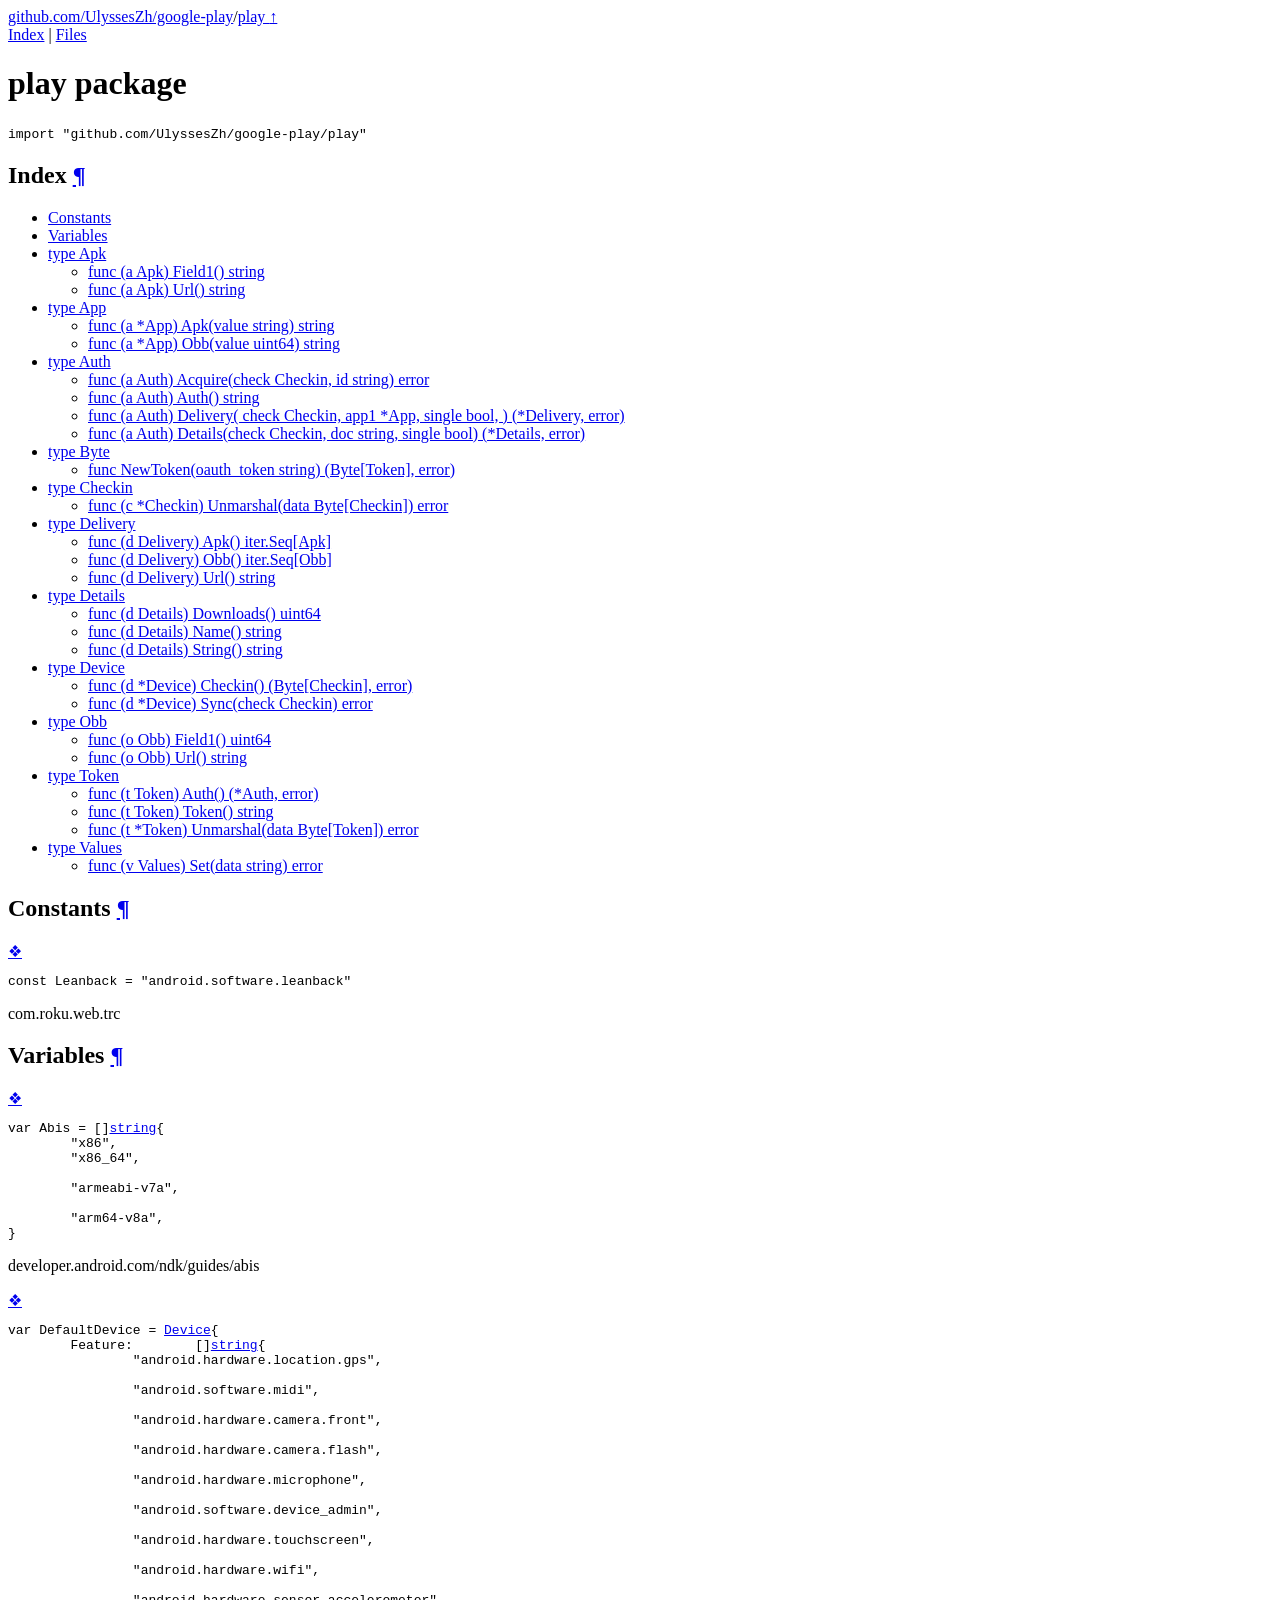
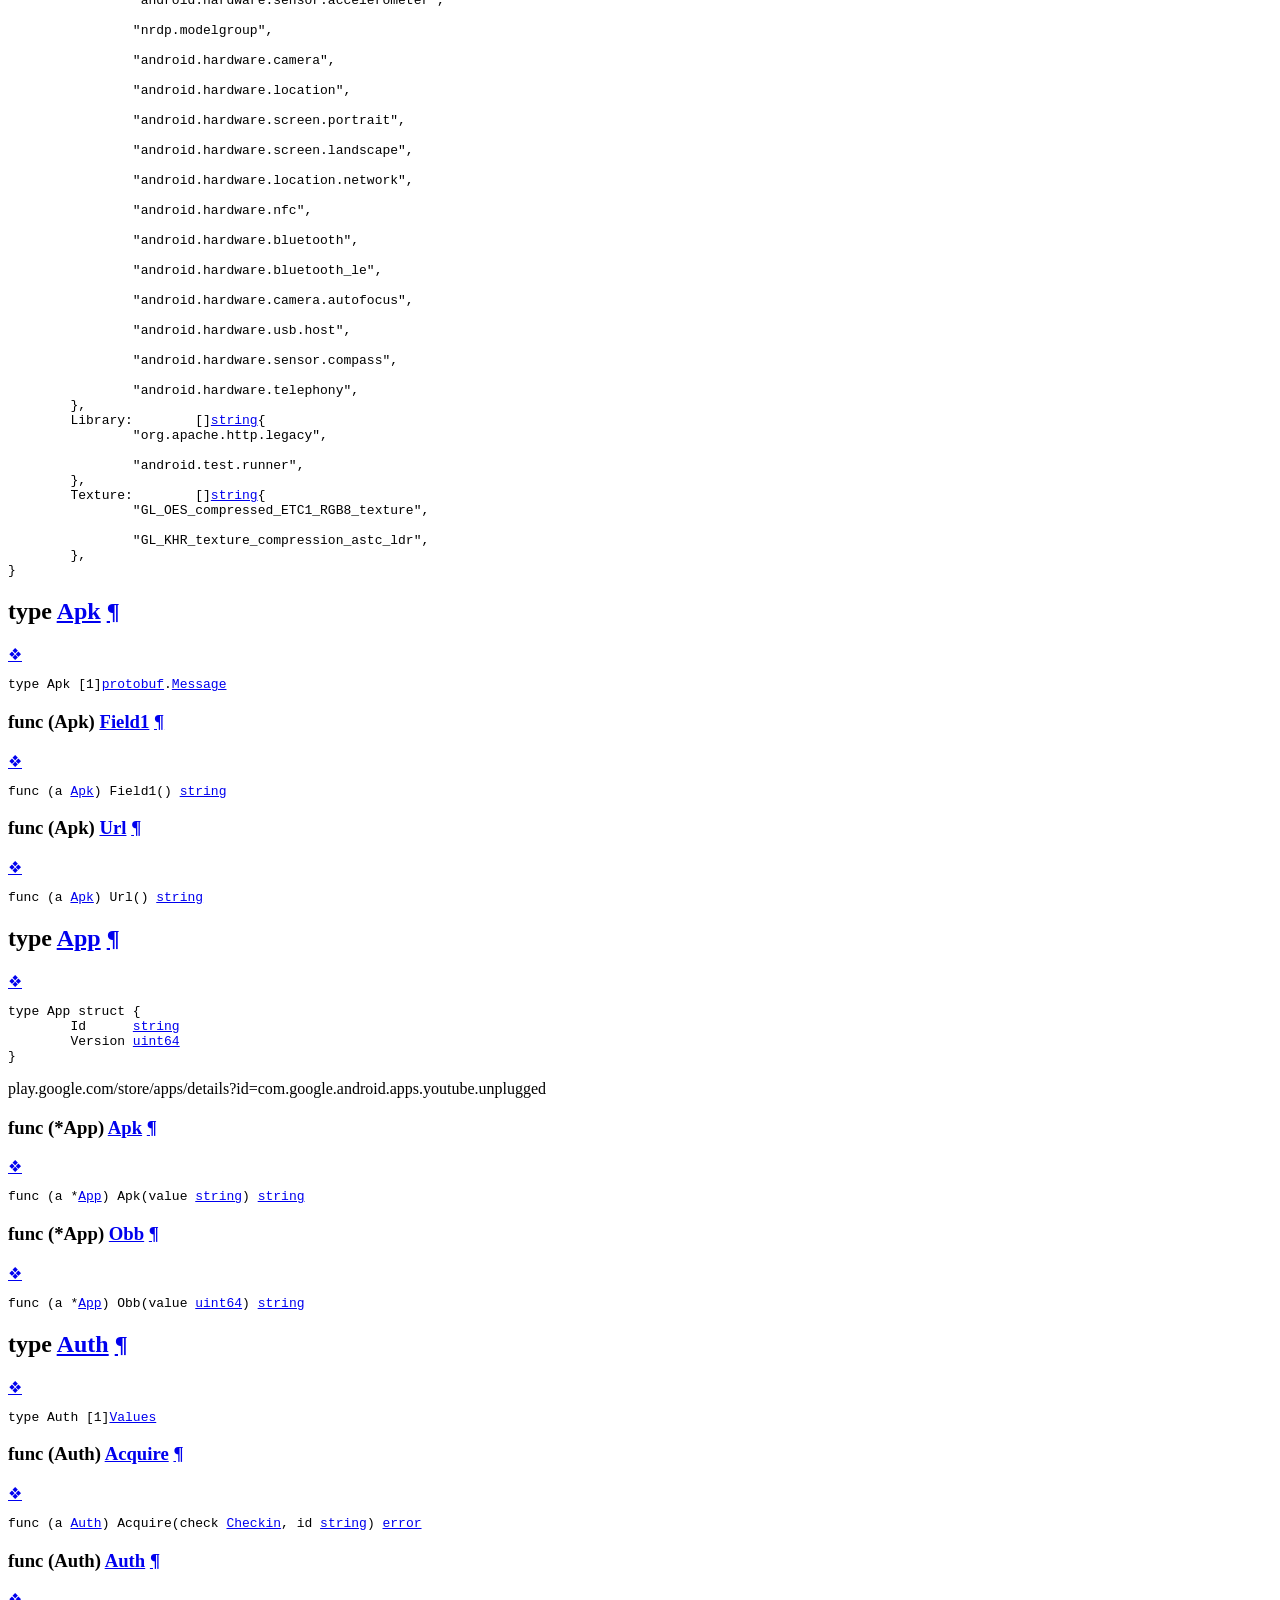
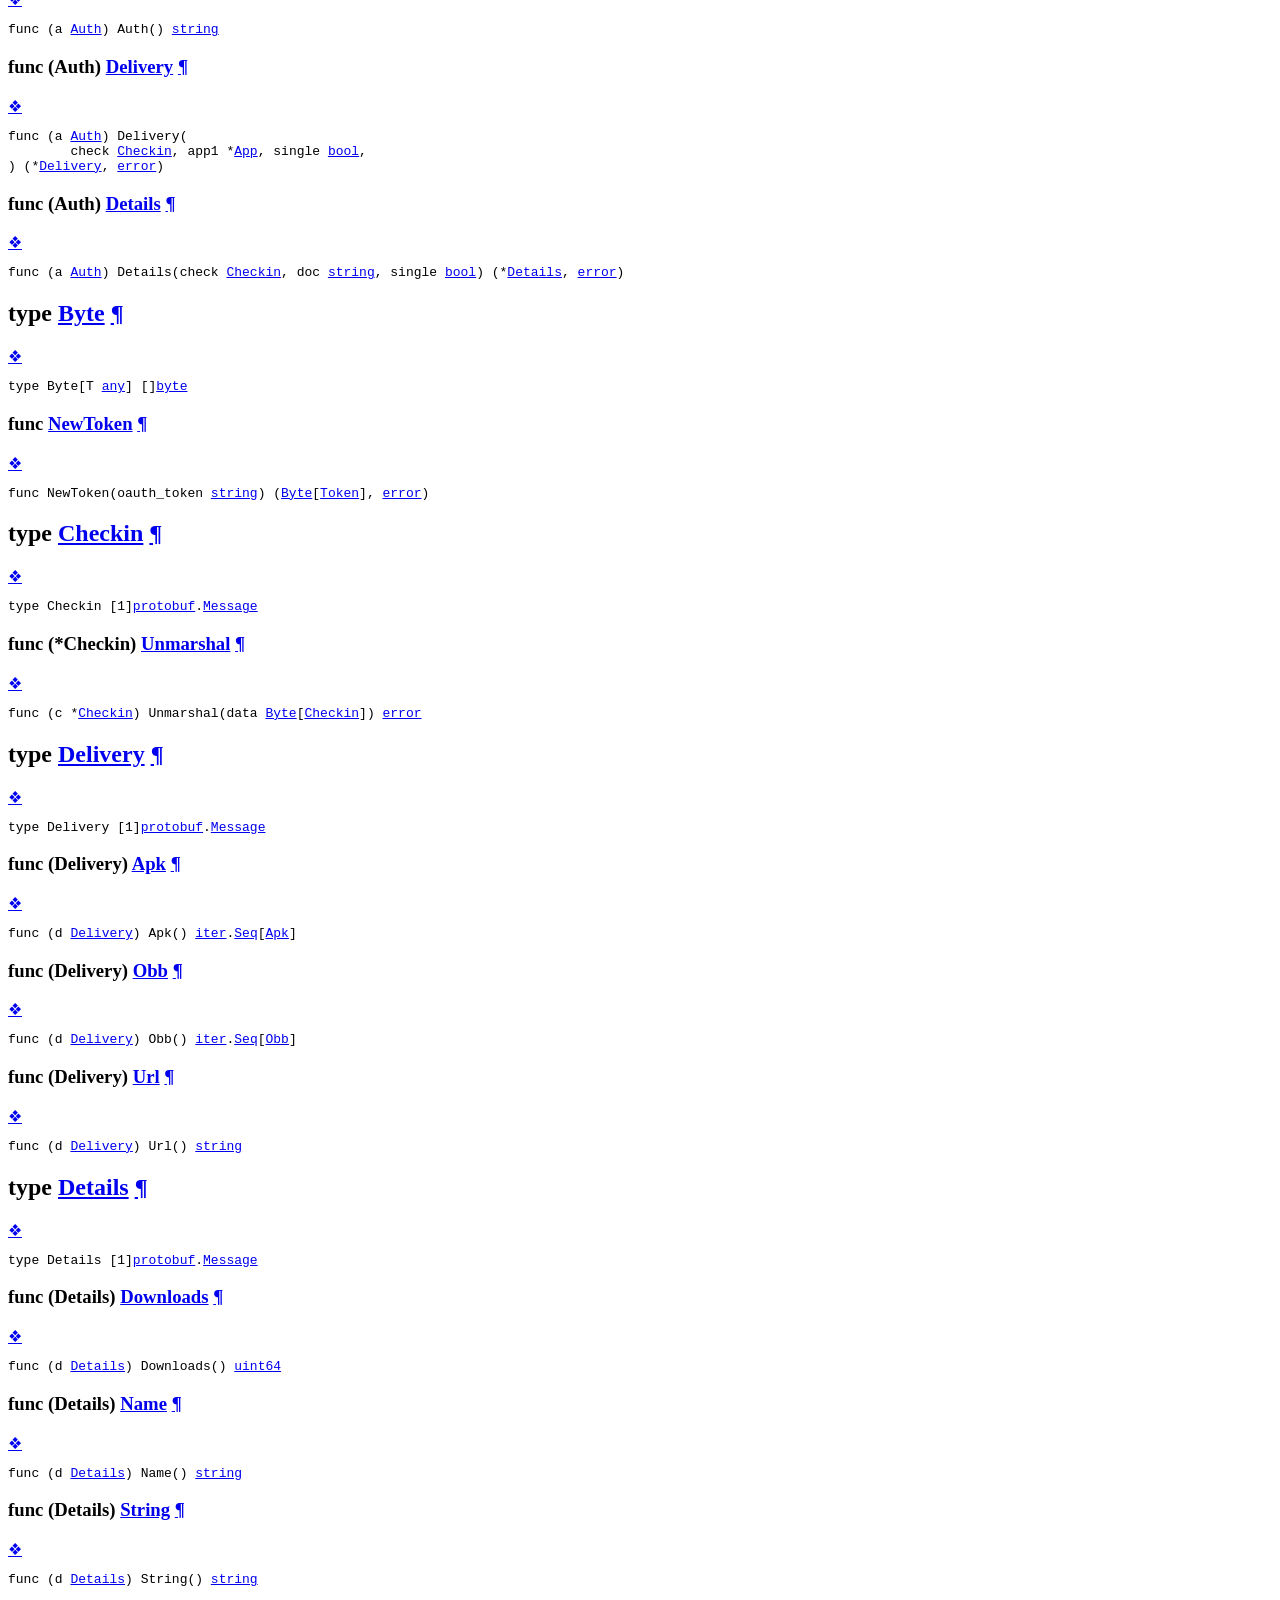
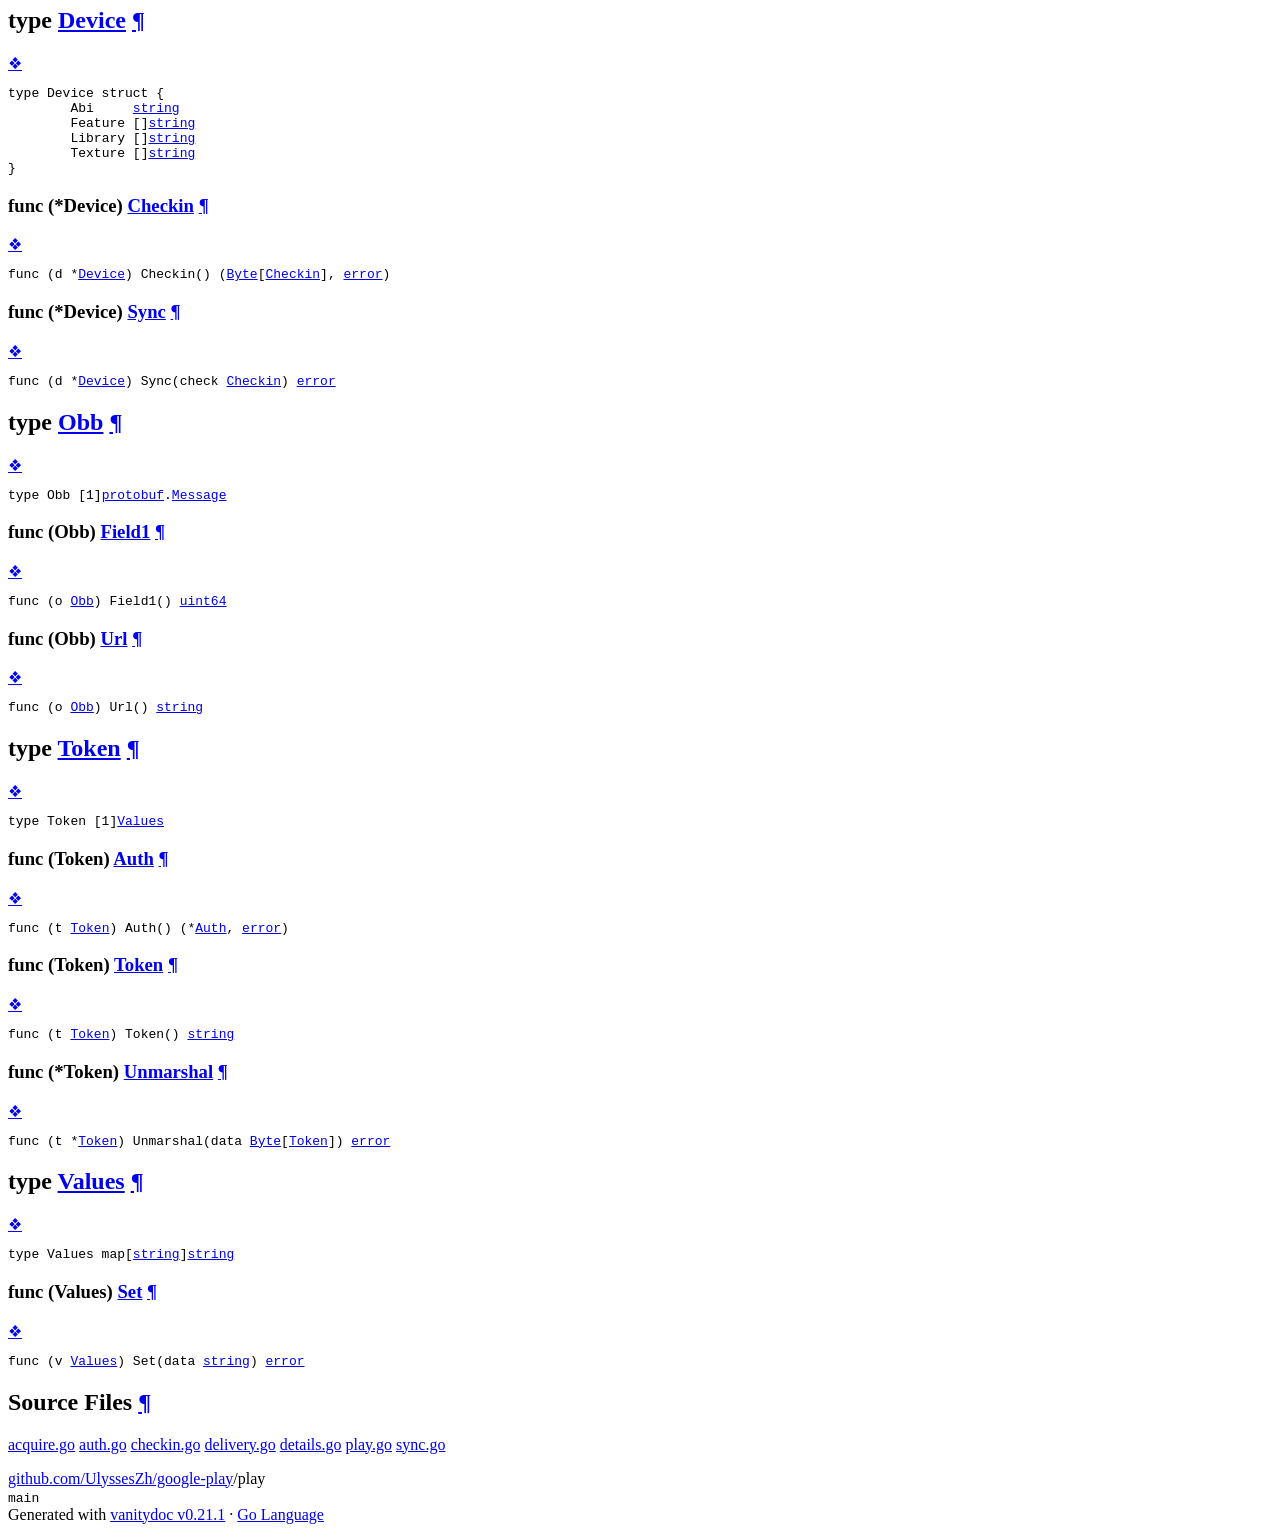
==== commit ec89a10f: "Deploy to GitHub pages" ====
--- a/play/index.html
+++ b/play/index.html
@@ -338,7 +338,6 @@
 
           <pre>var <span id="Abis">Abis</span> = []<a href="https://pkg.go.dev/builtin#string">string</a>{
 	&#34;x86&#34;,
-
 	&#34;x86_64&#34;,
 
 	&#34;armeabi-v7a&#34;,
@@ -399,13 +398,11 @@
 
 		&#34;android.hardware.telephony&#34;,
 	},
-
 	Library:	[]<a href="https://pkg.go.dev/builtin#string">string</a>{
 		&#34;org.apache.http.legacy&#34;,
 
 		&#34;android.test.runner&#34;,
 	},
-
 	Texture:	[]<a href="https://pkg.go.dev/builtin#string">string</a>{
 		&#34;GL_OES_compressed_ETC1_RGB8_texture&#34;,
 
@@ -483,8 +480,7 @@
         <a href="https://github.com/UlyssesZh/google-play/blob/main/play/play.go#L125" rel="noopener nofollow" title="View Source">❖</a>
 
         <pre>type App struct {
-	Id <a href="https://pkg.go.dev/builtin#string">string</a>
-
+	Id      <a href="https://pkg.go.dev/builtin#string">string</a>
 	Version <a href="https://pkg.go.dev/builtin#uint64">uint64</a>
 }</pre>
       </div>
@@ -601,12 +597,12 @@
       
         <h3 id="Auth.Details" data-kind="method">
           func (Auth)
-          <a href="https://github.com/UlyssesZh/google-play/blob/main/play/details.go#L56" rel="noopener nofollow" title="View Source">Details</a>
+          <a href="https://github.com/UlyssesZh/google-play/blob/main/play/details.go#L57" rel="noopener nofollow" title="View Source">Details</a>
 
           <a href="#Auth.Details" class="permalink">¶</a>
         </h3>
         <div class="corner-forge-link">
-          <a href="https://github.com/UlyssesZh/google-play/blob/main/play/details.go#L56" rel="noopener nofollow" title="View Source">❖</a>
+          <a href="https://github.com/UlyssesZh/google-play/blob/main/play/details.go#L57" rel="noopener nofollow" title="View Source">❖</a>
 
           <pre>func (a <a href="#Auth">Auth</a>) Details(check <a href="#Checkin">Checkin</a>, doc <a href="https://pkg.go.dev/builtin#string">string</a>, single <a href="https://pkg.go.dev/builtin#bool">bool</a>) (*<a href="#Details">Details</a>, <a href="https://pkg.go.dev/builtin#error">error</a>)</pre>
         </div>
@@ -758,12 +754,12 @@
     
       <h2 id="Details" data-kind="type">
         type
-        <a href="https://github.com/UlyssesZh/google-play/blob/main/play/details.go#L92" rel="noopener nofollow" title="View Source">Details</a>
+        <a href="https://github.com/UlyssesZh/google-play/blob/main/play/details.go#L93" rel="noopener nofollow" title="View Source">Details</a>
 
         <a href="#Details" class="permalink">¶</a>
       </h2>
       <div class="corner-forge-link">
-        <a href="https://github.com/UlyssesZh/google-play/blob/main/play/details.go#L92" rel="noopener nofollow" title="View Source">❖</a>
+        <a href="https://github.com/UlyssesZh/google-play/blob/main/play/details.go#L93" rel="noopener nofollow" title="View Source">❖</a>
 
         <pre>type Details [1]<a href="https://pkg.go.dev/41.neocities.org/protobuf">protobuf</a>.<a href="https://pkg.go.dev/41.neocities.org/protobuf#Message">Message</a></pre>
       </div>
@@ -777,12 +773,12 @@
       
         <h3 id="Details.Downloads" data-kind="method">
           func (Details)
-          <a href="https://github.com/UlyssesZh/google-play/blob/main/play/details.go#L129" rel="noopener nofollow" title="View Source">Downloads</a>
+          <a href="https://github.com/UlyssesZh/google-play/blob/main/play/details.go#L130" rel="noopener nofollow" title="View Source">Downloads</a>
 
           <a href="#Details.Downloads" class="permalink">¶</a>
         </h3>
         <div class="corner-forge-link">
-          <a href="https://github.com/UlyssesZh/google-play/blob/main/play/details.go#L129" rel="noopener nofollow" title="View Source">❖</a>
+          <a href="https://github.com/UlyssesZh/google-play/blob/main/play/details.go#L130" rel="noopener nofollow" title="View Source">❖</a>
 
           <pre>func (d <a href="#Details">Details</a>) Downloads() <a href="https://pkg.go.dev/builtin#uint64">uint64</a></pre>
         </div>
@@ -793,12 +789,12 @@
       
         <h3 id="Details.Name" data-kind="method">
           func (Details)
-          <a href="https://github.com/UlyssesZh/google-play/blob/main/play/details.go#L94" rel="noopener nofollow" title="View Source">Name</a>
+          <a href="https://github.com/UlyssesZh/google-play/blob/main/play/details.go#L95" rel="noopener nofollow" title="View Source">Name</a>
 
           <a href="#Details.Name" class="permalink">¶</a>
         </h3>
         <div class="corner-forge-link">
-          <a href="https://github.com/UlyssesZh/google-play/blob/main/play/details.go#L94" rel="noopener nofollow" title="View Source">❖</a>
+          <a href="https://github.com/UlyssesZh/google-play/blob/main/play/details.go#L95" rel="noopener nofollow" title="View Source">❖</a>
 
           <pre>func (d <a href="#Details">Details</a>) Name() <a href="https://pkg.go.dev/builtin#string">string</a></pre>
         </div>
@@ -834,12 +830,9 @@
         <a href="https://github.com/UlyssesZh/google-play/blob/main/play/play.go#L130" rel="noopener nofollow" title="View Source">❖</a>
 
         <pre>type Device struct {
-	Abi <a href="https://pkg.go.dev/builtin#string">string</a>
-
+	Abi     <a href="https://pkg.go.dev/builtin#string">string</a>
 	Feature []<a href="https://pkg.go.dev/builtin#string">string</a>
-
 	Library []<a href="https://pkg.go.dev/builtin#string">string</a>
-
 	Texture []<a href="https://pkg.go.dev/builtin#string">string</a>
 }</pre>
       </div>
